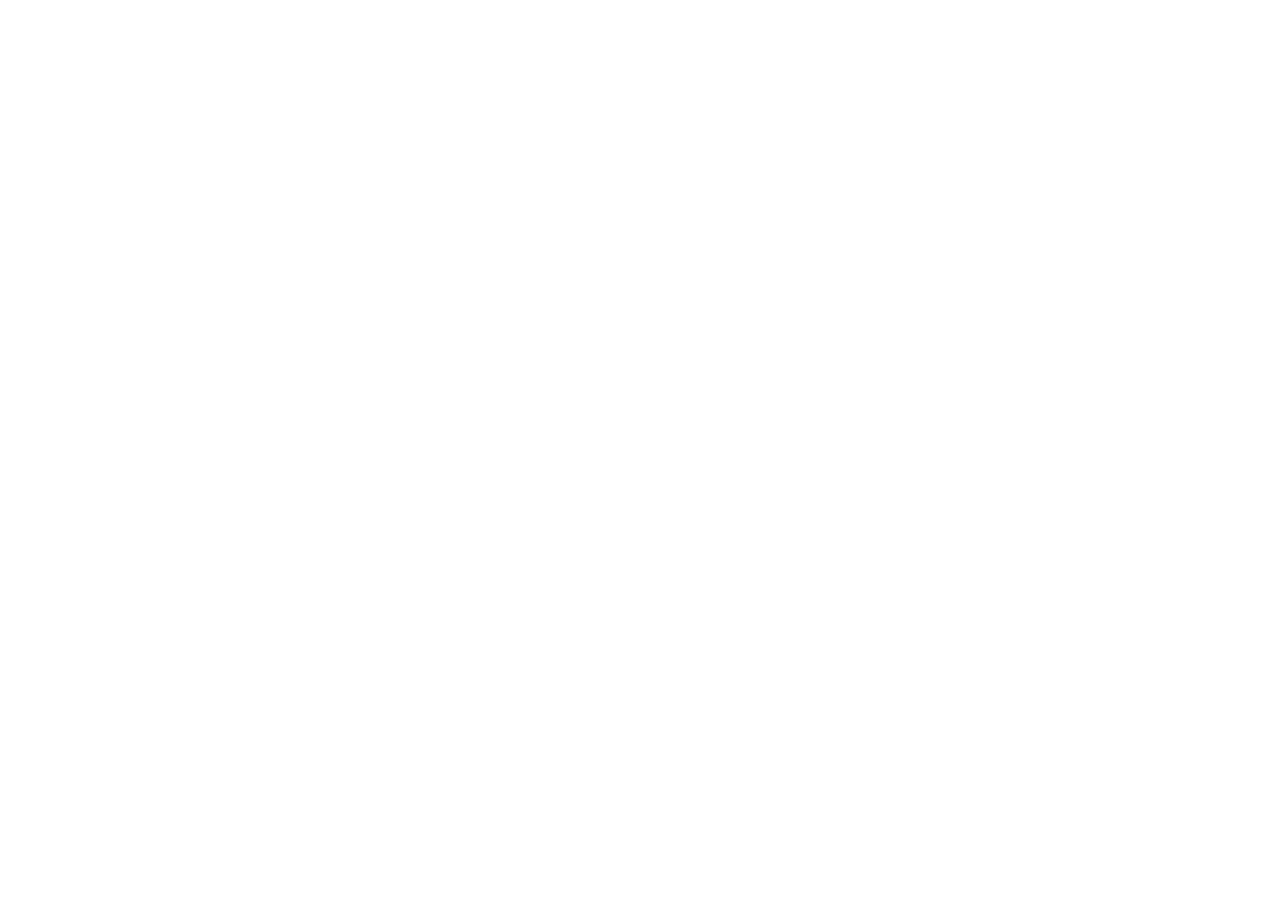
==== html/index.html @ 69c68978 "making folders" ====
<!DOCTYPE html>
<html lang="en">
<head>
    <meta charset="UTF-8">
    <meta name="viewport" content="width=device-width, initial-scale=1.0">
    <link rel="stylesheet" href="style.css">
    <title>Document</title>
</head>
<body>
    
</body>
</html>
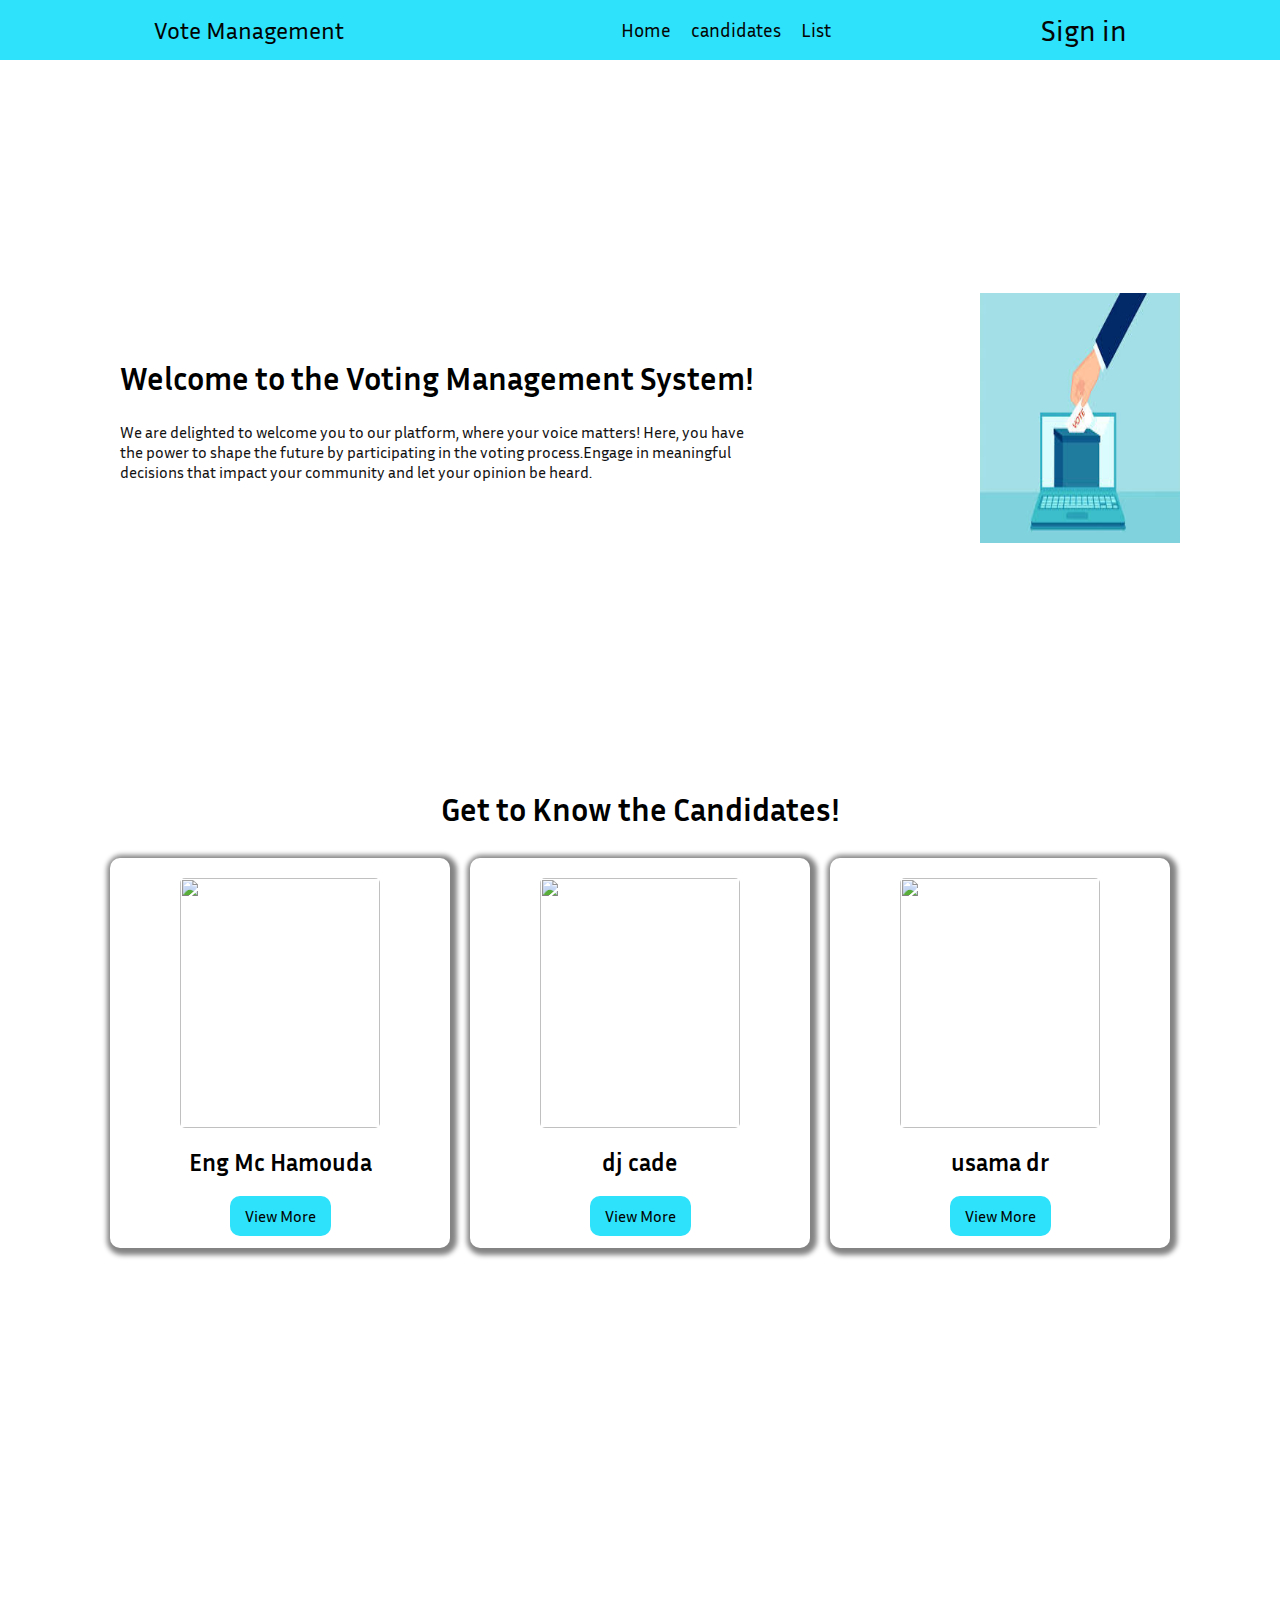
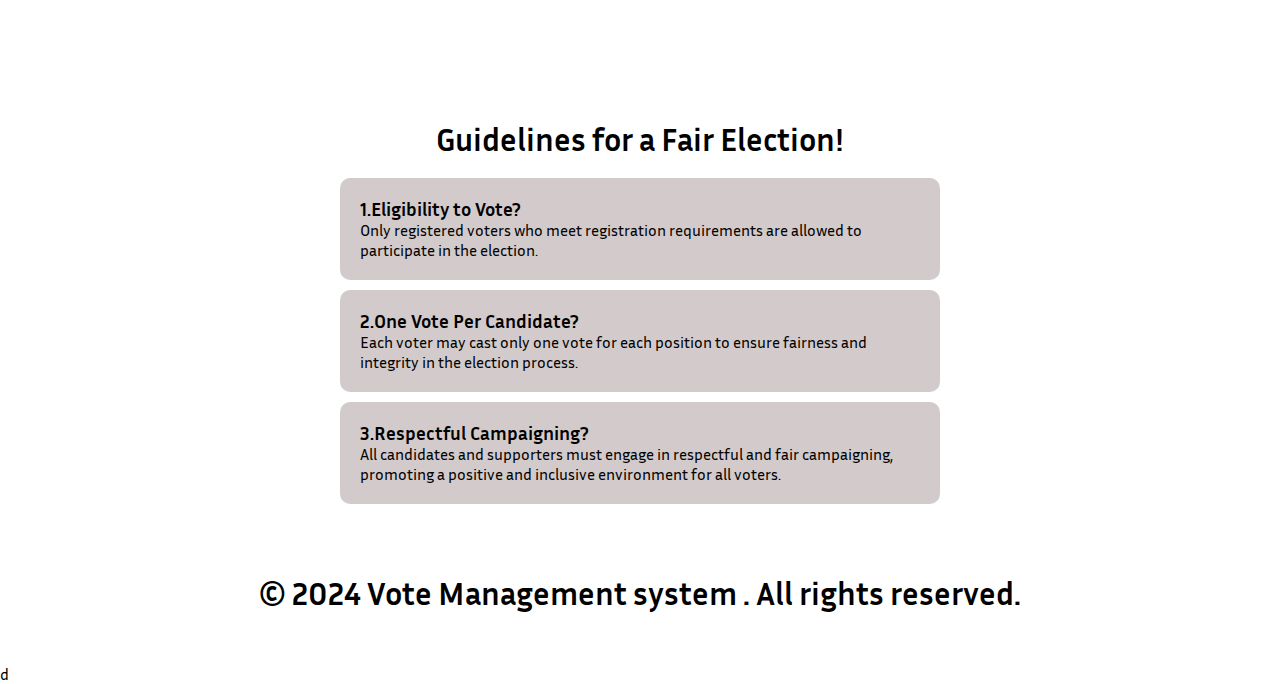
==== commit f0098038: "feat: adds new features" ====
--- a/html/index.html
+++ b/html/index.html
@@ -3,10 +3,113 @@
 <head>
     <meta charset="UTF-8">
     <meta name="viewport" content="width=device-width, initial-scale=1.0">
-    <link rel="stylesheet" href="style.css">
     <title>Document</title>
+    <link rel="stylesheet" href="/css/style.css">
 </head>
 <body>
+
+    <nav class="navbar">
+        <div class="brand-title">Vote Management</div>
+        <a href="#" class="toggle-button">
+            <span class="bar"></span>
+            <span class="bar"></span>
+            <span class="bar"></span>
+        </a>
+        <div class="navbar-links">
+            <ul>
+                <li><a href="#">Home</a></li>
+                <li><a href="#">candidates</a></li>
+                <li><a href="#">List</a></li>
+            </ul>
+            <div class="btnsing"><a href="#" class="Sign">Sign in</a></div>
+        </div>
+    </nav>
+
+
+
+
+
+
+
+    <!-- hero section -->
+ <hero class="herosuper">
+
+
+    <div class="infocontact">
+    <h1>Welcome to the Voting Management System!</h1>
+    <p>We are delighted to welcome you to our platform, where your voice matters! 
+
+        Here, you have the power to shape the future by participating in the voting 
+        
+        process.Engage in meaningful decisions that impact your community and let
+        
+         your opinion be heard.</p>
+</div>
+
+<div class="heroimg">
+    <img src="/f7ebd523-ee0e-4c27-8c9c-a5f2bd2fa695.jpg" alt="">
+</div>
+
+
+
+</hero> 
+
+<!-- section Candidates!
+ -->
+
+<section class="Candidates">
+
+<h1 class="contact-Candidates">Get to Know the Candidates!</h1>
+
+<div class="box-Candidates">
+
+<div class="box">
+    <img src="/images (2) copy.jpg" alt="">
+     <h2>Eng Mc Hamouda</h2>
+     <a href="#" class="btn btnall">View More</a>
+</div>
+
+<div class="box">
+    <img src="https://images.unsplash.com/photo-1590086782957-93c06ef21604?q=80&w=1374&auto=format&fit=crop&ixlib=rb-4.0.3&ixid=M3wxMjA3fDB8MHxwaG90by1wYWdlfHx8fGVufDB8fHx8fA%3D%3D" alt="" class="boximg">
+     <h2>dj cade</h2>
+     <a href="#" class="btn1  btnall">View More</a>
+</div>
+
+<div class="box">
+    <img src="https://images.unsplash.com/photo-1579038773867-044c48829161?q=80&w=1374&auto=format&fit=crop&ixlib=rb-4.0.3&ixid=M3wxMjA3fDB8MHxwaG90by1wYWdlfHx8fGVufDB8fHx8fA%3D%3D" alt="">
+     <h2>usama dr</h2>
+     <a href="#" class="btn2 btnall">View More</a>
+</div>
+
+
+</div>
+
+
+
+
+
+
+
+</section>
+
+
+
+
+<section class="faq">
+    <h1 class="faq-titale">Guidelines for a Fair Election!</h1>
+    <div class="accordion"></div>
     
+    </section>
+    
+    
+    
+    <footer>
+    <h1>&copy; 2024 Vote Management system . All rights reserved.</h1>
+    
+    </footer>
+
+d
+
+    <script src="/js/action.js"></script>
 </body>
 </html>--- a/css/style.css
+++ b/css/style.css
@@ -0,0 +1,292 @@
+@import url('https://fonts.googleapis.com/css2?family=Inria+Sans:ital,wght@0,300;0,400;0,700;1,300;1,400;1,700&display=swap');
+body{
+    font-family: "Inria Sans", sans-serif;
+}
+*{
+    padding: 0;
+    margin: 0;
+    box-sizing: 0;
+}
+
+
+
+.navbar {
+    display: flex;
+    background-color:#2DE2FA;
+    color: rgb(2, 2, 2);
+    justify-content: space-around;
+    align-items: center;
+    padding: 0 20px;
+}
+
+.brand-title {
+    font-size: 1.5em;
+    line-height: 60px;
+}
+
+.navbar-links {
+    height: 100%;
+    display: flex;
+    /* gap: 50px; */
+    
+}
+.btnsing{
+    margin-left: 200px;
+    font-size: 1.5rem;
+    
+}
+.navbar-links ul {
+    display: flex;
+    list-style: none;
+    margin: 0 auto;
+    padding: 0;
+}
+
+.navbar-links li {
+    padding: 0 10px;
+}
+
+.navbar-links a {
+    color: rgb(5, 5, 5);
+    text-decoration: none;
+    font-size: 1.2em;
+    line-height: 60px;
+    display: block;
+}
+
+.navbar-links a:hover {
+    color: #fffffffb;
+}
+
+
+.herosuper{
+    background-color:white;
+    width: 100%;
+    height: 80vh;
+    display: flex;
+    justify-content: space-around;
+    align-items: center;
+    flex-wrap: wrap;
+}
+
+.infocontact{
+    width: 50%;
+    padding: 20px;
+}
+.heroimg img{
+    width: 200px;
+    height: 250px;
+}
+
+.infocontact h1{
+    font-size: 2rem;
+    margin-bottom: 25px;
+}
+
+.infocontact p{
+    font-size: 1rem;
+    color: rgb(19, 18, 18);
+}
+
+
+
+
+
+.toggle-button {
+    position: absolute;
+    top: 15px;
+    right: 20px;
+    display: none;
+    flex-direction: column;
+    justify-content: space-between;
+    width: 30px;
+    height: 21px;
+    cursor: pointer;
+}
+
+.toggle-button .bar {
+    height: 3px;
+    width: 100%;
+    background-color: white;
+    border-radius: 10px;
+    transition: 0.3s;
+}
+
+
+
+
+.Candidates{
+    height:100vh ;
+    width: 100%;
+    display: flex;
+    flex-direction: column;
+    align-items: center;
+    gap: 20px;
+    margin-top: 10px;
+}
+
+.box-Candidates{
+    display: flex;
+    justify-content: center;
+    align-items: center;
+    width: 100%;
+    gap: 20PX;
+    /* padding: 20PX; */
+    margin-top: 10px;
+    flex-wrap: wrap;
+}
+.box-Candidates .box{
+    background-color: white;
+    border-radius: 10PX;
+    box-shadow: 2PX 2PX 5PX 5PX  rgba(0, 0, 0, 0.486);
+    width: 300PX;
+    padding: 20PX;
+    display: flex;
+    flex-direction: column;
+    align-items: center;
+    height: 350PX;
+    gap: 20px;
+}
+.box img{
+    border-radius: 5px;
+    height: 250px;
+    width: 200px;
+}
+
+.btnall{
+    padding: 10px 15px;
+    text-align: center;
+    text-decoration: none;
+    background-color: #2DE2FA;
+    color: black;
+    border-radius: 10px;
+}
+
+
+
+.faq{
+    margin: 30px auto;
+    
+    }
+    .faq-titale{
+        text-align: center;
+        font-size: 2rem;
+        margin-bottom: 20px;
+    }
+    .accordion{
+       /* background-color: rgb(211, 203, 203); */
+       margin:0 auto;
+       max-width: 600px;
+       margin-top: 10px;
+    }
+    
+    .accordion-item{
+        background-color: rgb(211, 203, 203);
+        padding: 20px;
+        margin-bottom: 10px;
+        border-radius: 10px;
+        cursor: pointer;
+    
+    }
+    
+    footer{
+        width: 100%;
+        height: 90px;
+        margin-top: 70px;
+    }
+    footer h1{
+        text-align: center;
+    }
+
+
+
+
+
+
+
+@media(max-width:700px){
+    .navbar-links a:hover{
+        color: white;
+    }
+    .btnsing{
+     margin: 0;
+    }
+
+    .navbar {
+        flex-direction: column;
+        align-items: flex-start;
+    }
+
+    .toggle-button {
+        display: flex;
+    }
+
+    .navbar-links {
+        width: 100%;
+        max-height: 0;
+        overflow: hidden;
+        transition: max-height 0.5s ease-out, opacity 0.5s ease-out;
+        opacity: 0;
+        flex-direction: column;
+        justify-content: center;
+        align-items: center;
+    }
+
+    .navbar-links ul {
+        flex-direction: column;
+        width: 100%;
+    }
+
+    .navbar-links li {
+        text-align: center;
+    }
+
+    .navbar-links a {
+        padding: 10px;
+        line-height: 20px;
+    }
+
+    .navbar.active .navbar-links {
+        max-height: 300px;
+        opacity: 1;
+        transition: max-height 0.5s ease-in, opacity 0.5s ease-in;
+    }
+
+    /* Change the toggle button bars for the open state */
+    .navbar.active .toggle-button .bar:nth-child(2) {
+        opacity: 0;
+    }
+
+    .navbar.active .toggle-button .bar:nth-child(1) {
+        transform: translateY(8px) rotate(45deg);
+    }
+
+    .navbar.active .toggle-button .bar:nth-child(3) {
+        transform: translateY(-8px) rotate(-45deg);
+    }
+
+
+
+
+
+    .infocontact{
+        width: 100%;
+        /* margin-top: 100px; */
+    }
+    .heroimg{
+        width: 100%;
+        margin-left: 15%;
+    }
+
+    .faq{
+        margin-top: 500px;
+    }
+    .accordion{
+        padding: 0 10px;
+    }
+
+
+    footer h1{
+        font-size: 1.2rem;
+    }
+}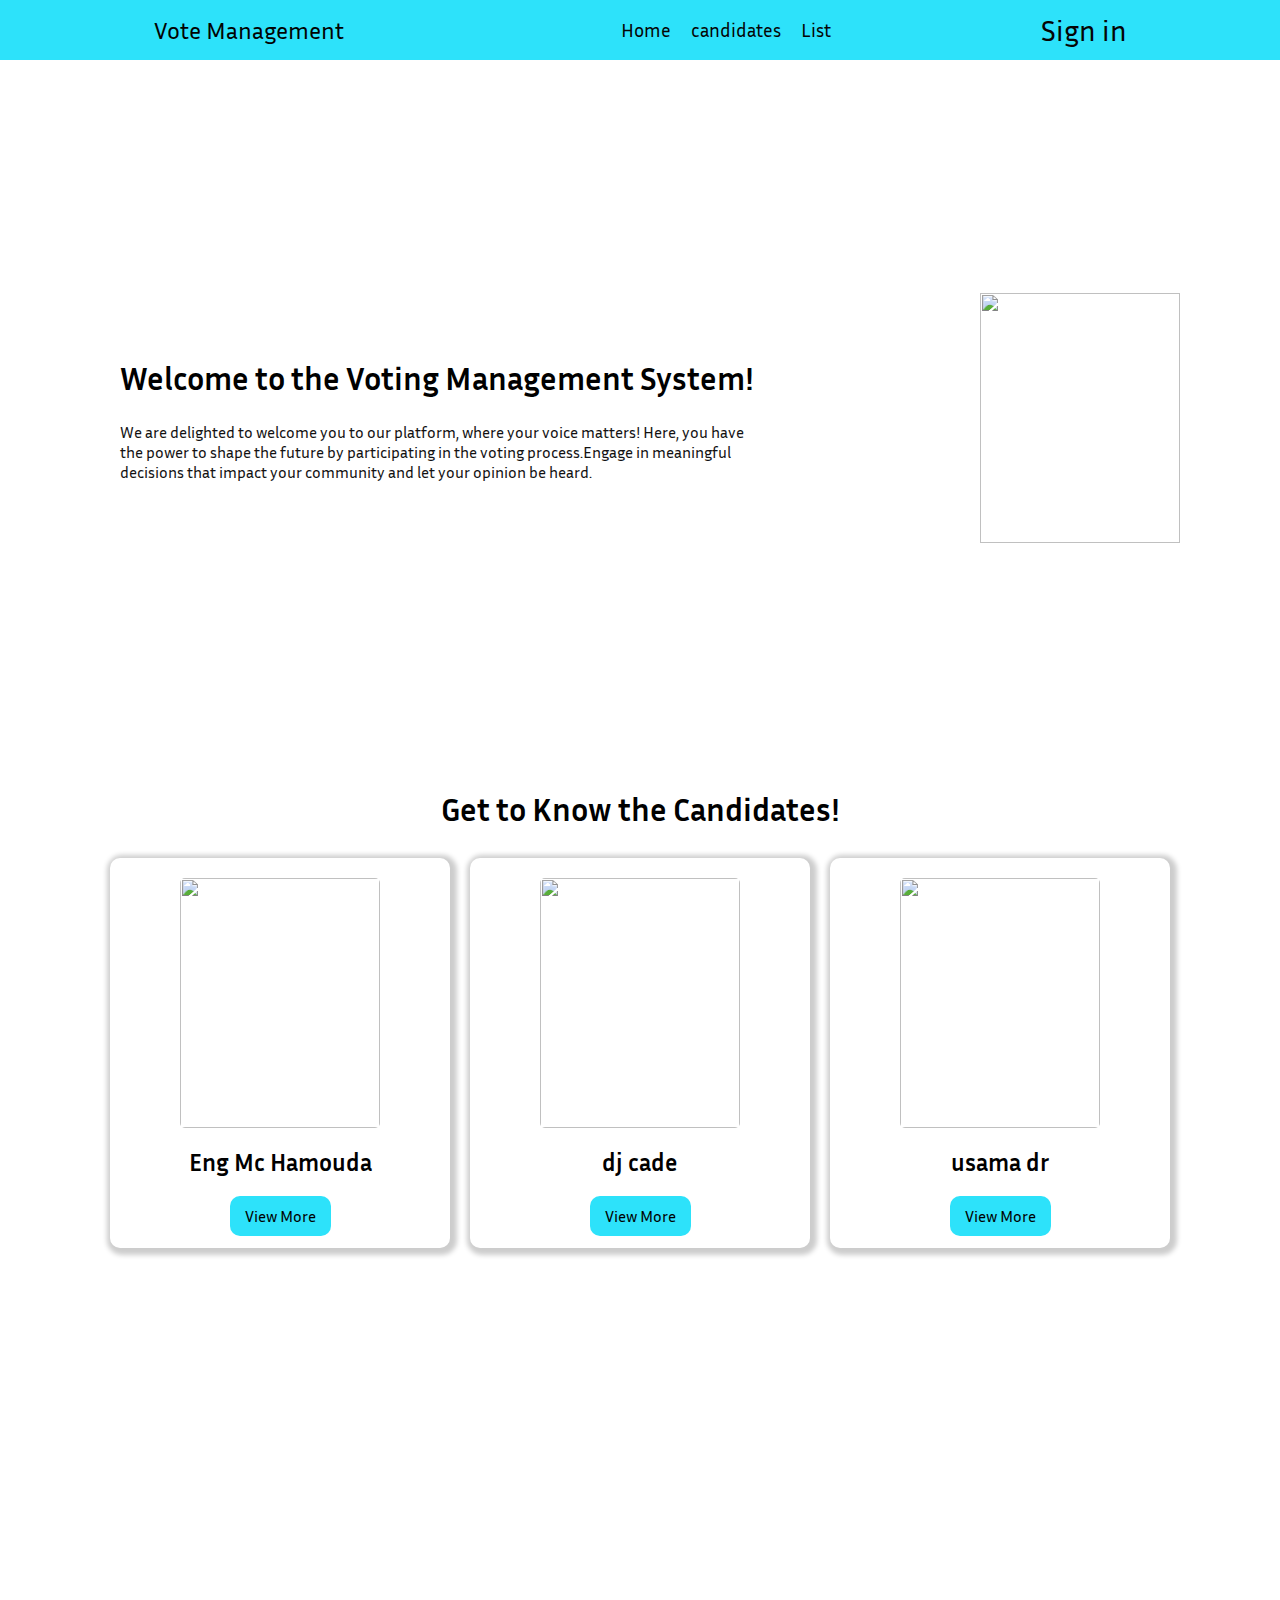
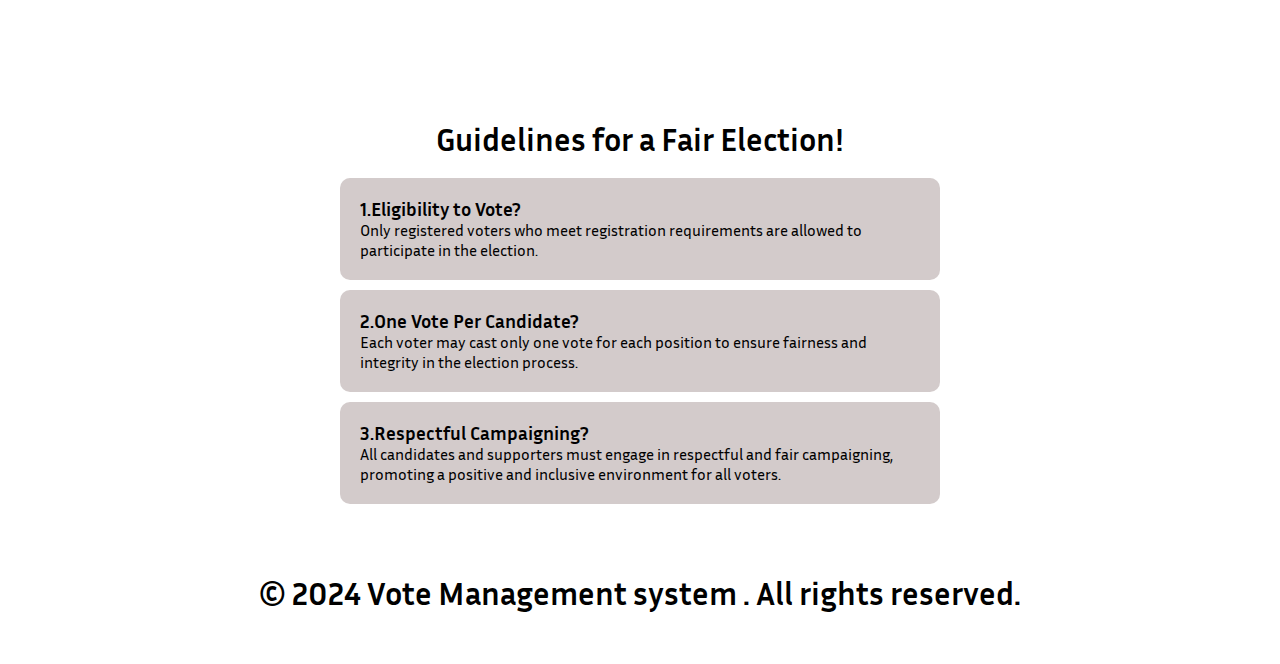
==== commit c54dc8bc: "doing some thing" ====
--- a/html/index.html
+++ b/html/index.html
@@ -4,7 +4,7 @@
     <meta charset="UTF-8">
     <meta name="viewport" content="width=device-width, initial-scale=1.0">
     <title>Document</title>
-    <link rel="stylesheet" href="/css/style.css">
+    <link rel="stylesheet" href="../css/style.css">
 </head>
 <body>
 
@@ -47,7 +47,7 @@
 </div>
 
 <div class="heroimg">
-    <img src="/f7ebd523-ee0e-4c27-8c9c-a5f2bd2fa695.jpg" alt="">
+    <img src="../img/WhatsApp Image 2024-10-20 at 7.56.50 PM.jpeg" alt="">
 </div>
 
 
@@ -64,7 +64,7 @@
 <div class="box-Candidates">
 
 <div class="box">
-    <img src="/images (2) copy.jpg" alt="">
+    <img src="images (2).jpg" alt="">
      <h2>Eng Mc Hamouda</h2>
      <a href="#" class="btn btnall">View More</a>
 </div>
@@ -93,23 +93,22 @@
 </section>
 
 
+<section class="faq">
+<h1 class="faq-titale">Guidelines for a Fair Election!</h1>
+<div class="accordion"></div>
+
+</section>
 
 
-<section class="faq">
-    <h1 class="faq-titale">Guidelines for a Fair Election!</h1>
-    <div class="accordion"></div>
-    
-    </section>
-    
-    
-    
-    <footer>
-    <h1>&copy; 2024 Vote Management system . All rights reserved.</h1>
-    
-    </footer>
 
-d
+<footer>
+<h1>&copy; 2024 Vote Management system . All rights reserved.</h1>
 
-    <script src="/js/action.js"></script>
+</footer>
+
+
+
+
+    <script src="../js/action.js"></script>
 </body>
 </html>--- a/css/style.css
+++ b/css/style.css
@@ -138,7 +138,7 @@
 .box-Candidates .box{
     background-color: white;
     border-radius: 10PX;
-    box-shadow: 2PX 2PX 5PX 5PX  rgba(0, 0, 0, 0.486);
+    box-shadow: 2PX 2PX 5PX 5PX  rgba(0, 0, 0,0.2);
     width: 300PX;
     padding: 20PX;
     display: flex;
